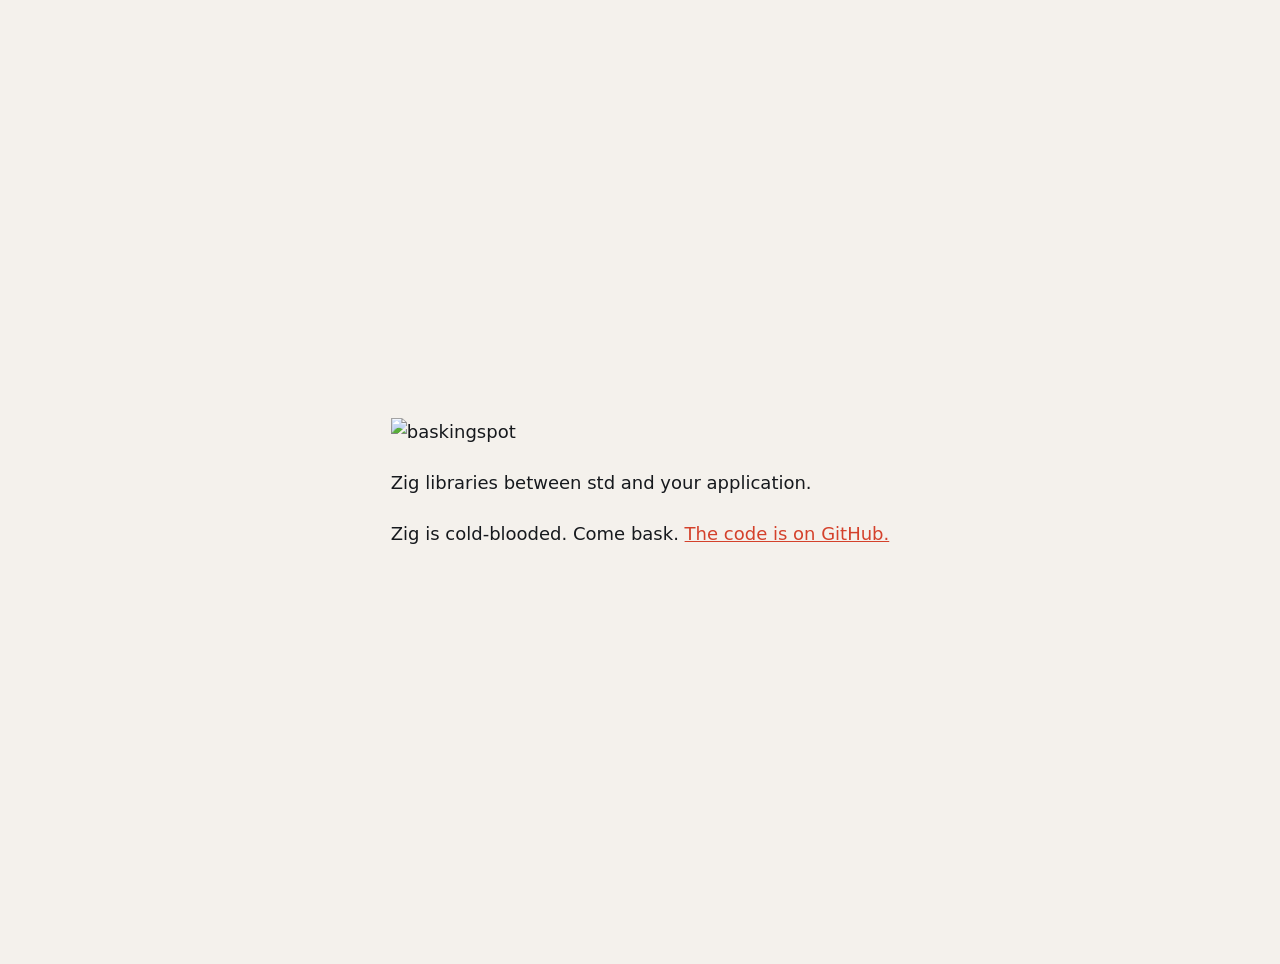
==== router/public/index.html @ 09b6f701 "router: forward /<slug>/ to its site's Worker, and a landing page" ====
<!doctype html>
<html lang="en">
  <head>
    <meta charset="utf-8" />
    <meta name="viewport" content="width=device-width, initial-scale=1" />
    <title>baskingspot</title>
    <meta
      name="description"
      content="Zig libraries between std and your application. Zig is cold-blooded. Come bask."
    />
    <link rel="icon" href="/favicon.svg" type="image/svg+xml" />
    <style>
      :root {
        color-scheme: light dark;
        --ink: #16191d;
        --paper: #f4f1ec;
        --heat: #d4412b;
      }
      body {
        margin: 0;
        min-height: 100vh;
        display: grid;
        place-content: center;
        gap: 1.5rem;
        padding: 2rem;
        background: var(--paper);
        color: var(--ink);
        font:
          1.125rem/1.5 system-ui,
          sans-serif;
      }
      @media (prefers-color-scheme: dark) {
        body {
          background: var(--ink);
          color: var(--paper);
        }
      }
      img {
        height: 56px;
      }
      p {
        margin: 0;
      }
      a {
        color: var(--heat);
      }
    </style>
  </head>
  <body>
    <picture>
      <source media="(prefers-color-scheme: dark)" srcset="/logo-dark.svg" />
      <img src="/logo.svg" alt="baskingspot" />
    </picture>
    <p>Zig libraries between std and your application.</p>
    <p>
      Zig is cold-blooded. Come bask.
      <a href="https://github.com/baskingspot">The code is on GitHub.</a>
    </p>
  </body>
</html>
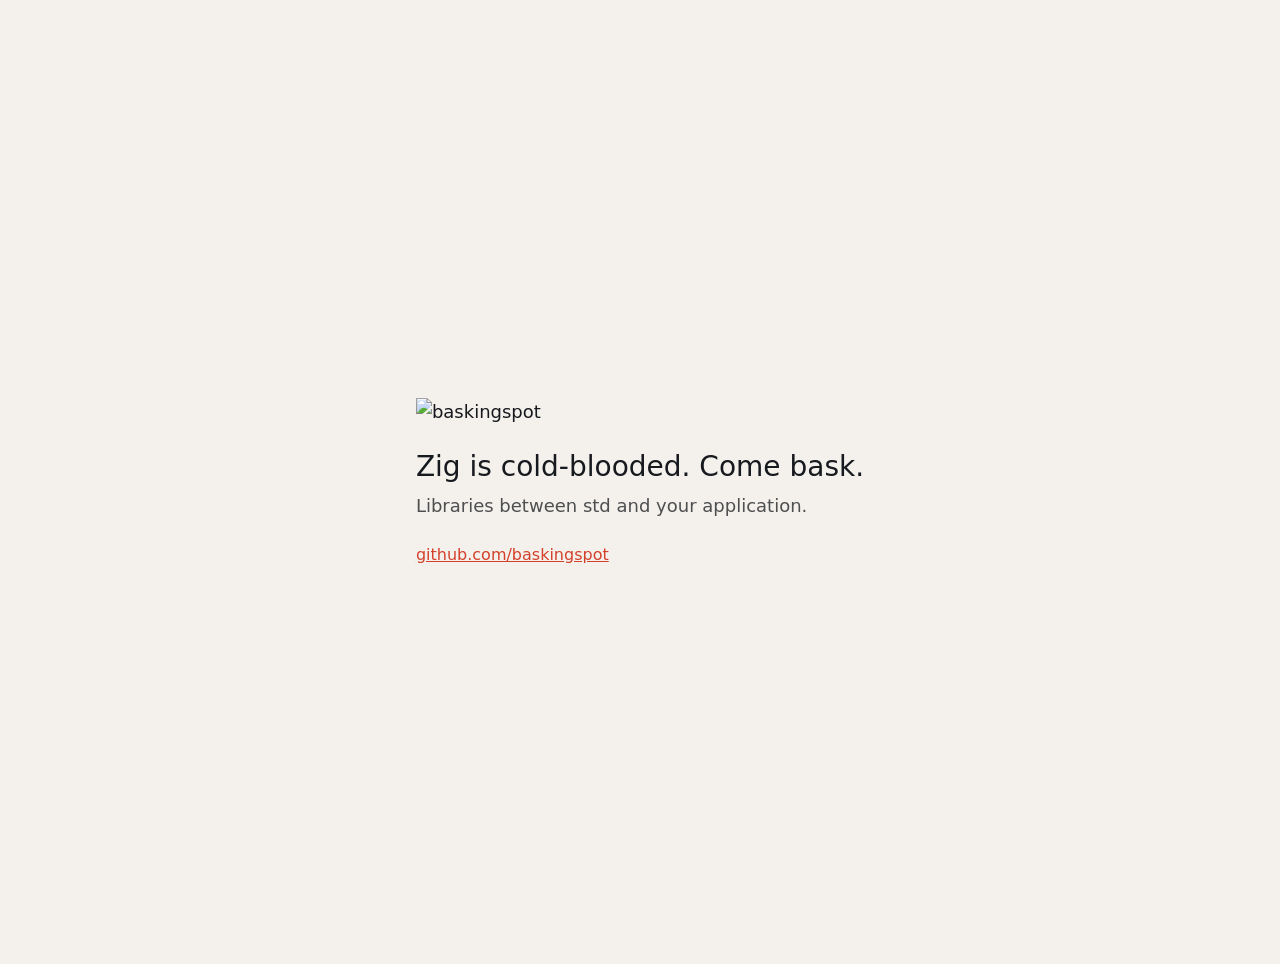
==== commit 7430a9c8: "router: the tagline leads the landing page, and the GitHub link stands alone" ====
--- a/router/public/index.html
+++ b/router/public/index.html
@@ -41,6 +41,17 @@
       p {
         margin: 0;
       }
+      .tagline {
+        font-size: 1.75rem;
+        line-height: 1.25;
+      }
+      .what {
+        opacity: 0.75;
+        margin-top: -1rem;
+      }
+      .links {
+        font-size: 1rem;
+      }
       a {
         color: var(--heat);
       }
@@ -51,10 +62,8 @@
       <source media="(prefers-color-scheme: dark)" srcset="/logo-dark.svg" />
       <img src="/logo.svg" alt="baskingspot" />
     </picture>
-    <p>Zig libraries between std and your application.</p>
-    <p>
-      Zig is cold-blooded. Come bask.
-      <a href="https://github.com/baskingspot">The code is on GitHub.</a>
-    </p>
+    <p class="tagline">Zig is cold-blooded. Come bask.</p>
+    <p class="what">Libraries between std and your application.</p>
+    <p class="links"><a href="https://github.com/baskingspot">github.com/baskingspot</a></p>
   </body>
 </html>
